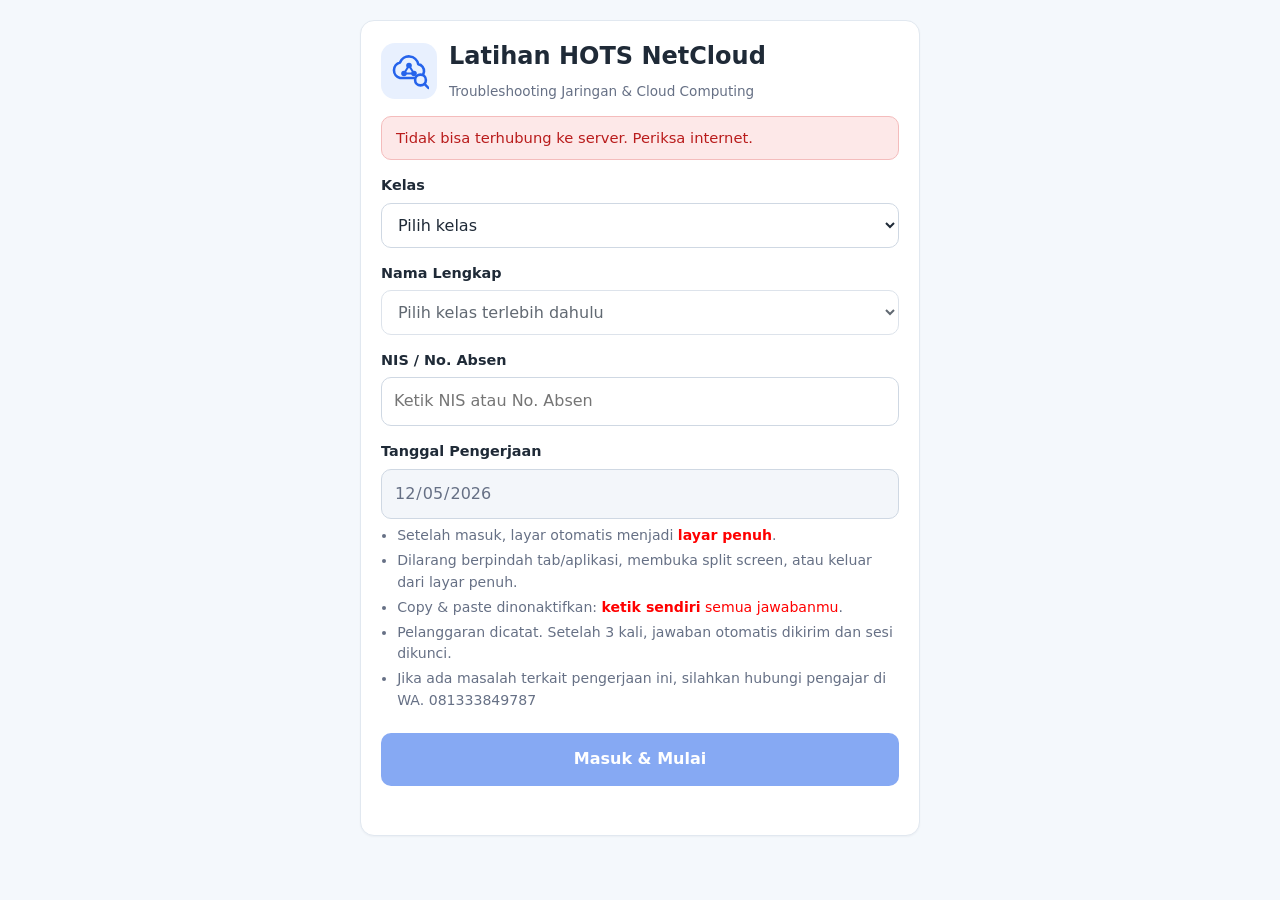
==== index.html @ 468da968 "Update index.html" ====
<!doctype html>
<html lang="id">
<head>
  <meta charset="utf-8">
  <meta name="viewport" content="width=device-width, initial-scale=1">
  <title>Latihan HOTS NetCloud</title>
  <link rel="stylesheet" href="style.css">
</head>
<body>

<!-- ============ LOGIN ============ -->
<main id="screen-login" class="screen active">
  <div class="wrap">
    <div class="card">
      <div class="brand-row">
        <div class="logo" aria-hidden="true">
          <svg viewBox="4 6 40 40" width="40" height="40" fill="none" stroke="currentColor" stroke-width="2.6" stroke-linecap="round" stroke-linejoin="round">
            <path d="M15 33h17a7 7 0 0 0 1.2-13.9A9.5 9.5 0 0 0 15 17.5 8 8 0 0 0 15 33z"/>
            <path d="M24 20.5 19 28.5h10z" stroke-width="2"/>
            <circle cx="24" cy="20.5" r="2.8" fill="currentColor" stroke="none"/>
            <circle cx="19" cy="28.5" r="2.8" fill="currentColor" stroke="none"/>
            <circle cx="29" cy="28.5" r="2.8" fill="currentColor" stroke="none"/>
            <circle cx="35.5" cy="35" r="5.4" fill="#e8f0fe"/>
            <path d="m39.4 38.9 4 4"/>
          </svg>
        </div>
        <div>
          <h1 id="judul">Latihan HOTS NetCloud</h1>
          <div class="muted small">Troubleshooting Jaringan &amp; Cloud Computing</div>
        </div>
      </div>

      <div id="status-banner" class="banner info">Memeriksa jadwal pengerjaan...</div>

      <form id="form-login" autocomplete="off" novalidate>
        <label for="kelas">Kelas</label>
        <select id="kelas" required>
          <option value="">Pilih kelas</option>
          <option>XII2</option>
          <option>XII3</option>
          <option>XII4</option>
          <option>XII5</option>
        </select>

        <label for="nama">Nama Lengkap</label>
        <select id="nama" required disabled>
          <option value="">Pilih kelas terlebih dahulu</option>
        </select>

        <label for="absen">NIS / No. Absen</label>
        <input id="absen" type="text" maxlength="20" autocomplete="off" placeholder="Ketik NIS atau No. Absen" required>

        <label for="tanggal">Tanggal Pengerjaan</label>
        <input id="tanggal" type="date" readonly>

        <ul class="rules">
          <li>Setelah masuk, layar otomatis menjadi <b><font color="red">layar penuh</b></font>.</li>
          <li>Dilarang berpindah tab/aplikasi, membuka split screen, atau keluar dari layar penuh.</li>
          <li>Copy &amp; paste dinonaktifkan: <b><font color="red">ketik sendiri</b> semua jawabanmu</font>.</li>
          <li>Pelanggaran dicatat. Setelah 3 kali, jawaban otomatis dikirim dan sesi dikunci.</li>
          <li>Jika ada masalah terkait pengerjaan ini, silahkan hubungi pengajar di <b></b>WA. 081333849787</b></li>
        </ul>

        <button id="btn-masuk" class="btn block" type="submit" disabled>Masuk &amp; Mulai</button>
        <div id="login-error" class="error" role="alert"></div>
        <p id="link-hasil" class="small muted hidden" style="text-align:center; margin:14px 0 0">Sudah mengerjakan? <a href="hasil.html">Lihat hasil penilaianmu</a></p>
      </form>
    </div>
  </div>
</main>

<!-- ============ UJIAN ============ -->
<main id="screen-exam" class="screen">
  <div class="wrap wide">
    <div class="topbar">
      <div class="who"><span id="who-nama"></span> <span id="who-info"></span></div>
      <div style="display:flex; gap:8px; align-items:center; flex-wrap:wrap">
        <span class="pill" id="pill-pel">Pelanggaran: 0/3</span>
        <span class="pill" id="pill-timer">Sisa waktu <b id="timer">--:--</b></span>
      </div>
    </div>

    <div class="exam-grid">
      <aside class="card">
        <h3>Navigasi soal</h3>
        <div id="nav" class="nav"></div>
        <p class="small muted" style="margin-top:12px">Hijau = sudah dijawab. Jawaban tersimpan otomatis.</p>
        <button id="btn-kirim" class="btn block" type="button">Kirim Jawaban</button>
      </aside>

      <section class="card" id="q-card">
        <div><span class="tag" id="q-bagian"></span><span class="tag" id="q-level"></span></div>
        <h2 id="q-judul" style="margin-top:10px"></h2>
        <div id="q-kasus" class="kasus"></div>
        <div id="q-tanya" class="pertanyaan"></div>
        <label for="jawab">Jawabanmu (jawab semua bagian a, b, c dengan kalimatmu sendiri)</label>
        <textarea id="jawab" class="jawab" autocomplete="off" autocapitalize="sentences" spellcheck="false"
                  data-gramm="false" placeholder="Ketik jawabanmu di sini..."></textarea>
        <div class="small muted" id="q-hitung" style="text-align:right"></div>
        <div class="q-actions">
          <button id="btn-prev" class="btn ghost" type="button">&larr; Sebelumnya</button>
          <button id="btn-next" class="btn" type="button">Berikutnya &rarr;</button>
        </div>
      </section>
    </div>
  </div>
</main>

<!-- ============ SELESAI ============ -->
<main id="screen-done" class="screen">
  <div class="wrap">
    <div class="card" style="text-align:center">
      <div class="logo" style="margin:0 auto 12px; background:var(--ok-soft); color:var(--ok)">&#10003;</div>
      <h1>Jawaban terkirim</h1>
      <p id="done-info" class="muted"></p>
      <p class="small muted">Terima kasih. Nilai akan diumumkan oleh gurumu. Kamu boleh menutup halaman ini.</p>
    </div>
  </div>
</main>

<!-- ============ OVERLAY PELANGGARAN ============ -->
<div id="ov-lock" class="overlay lock hidden">
  <div class="box" style="text-align:center">
    <div class="pill bad" style="margin-bottom:12px">Pelanggaran terdeteksi</div>
    <h2 id="lock-judul">Kembali ke layar penuh</h2>
    <p id="lock-pesan" class="muted"></p>
    <p class="small muted">Soal disembunyikan sampai kamu kembali ke layar penuh. Waktu tetap berjalan.</p>
    <button id="btn-resume" class="btn block" type="button">Kembali ke Layar Penuh</button>
  </div>
</div>

<!-- ============ MODAL KONFIRMASI KIRIM ============ -->
<div id="ov-konfirmasi" class="overlay hidden">
  <div class="box">
    <h2>Kirim jawaban sekarang?</h2>
    <p id="konfirmasi-pesan" class="muted"></p>
    <div style="display:flex; gap:10px; justify-content:flex-end; margin-top:16px">
      <button id="btn-batal" class="btn ghost" type="button">Periksa lagi</button>
      <button id="btn-yakin" class="btn" type="button">Ya, kirim</button>
    </div>
  </div>
</div>

<!-- ============ MODAL STATUS PENGIRIMAN ============ -->
<div id="ov-kirim" class="overlay hidden">
  <div class="box" style="text-align:center">
    <h2 id="kirim-judul">Mengirim jawaban...</h2>
    <p id="kirim-pesan" class="muted">Jangan tutup halaman ini.</p>
    <button id="btn-coba" class="btn block hidden" type="button">Coba kirim lagi</button>
  </div>
</div>

<div id="toast" class="toast hidden"></div>

<script src="config.js"></script>
<script src="app.js"></script>
</body>
</html>
---- style.css ----
:root {
  --bg: #f4f8fc;
  --card: #ffffff;
  --ink: #1f2a37;
  --muted: #667085;
  --line: #e1e8f0;
  --brand: #2563eb;
  --brand-d: #1d4ed8;
  --brand-soft: #e8f0fe;
  --ok: #15803d;
  --ok-soft: #e7f6ec;
  --warn: #b45309;
  --warn-soft: #fff4e0;
  --bad: #b91c1c;
  --bad-soft: #fde8e8;
  --radius: 14px;
}
* { box-sizing: border-box; }
html, body { margin: 0; padding: 0; }
body {
  font-family: system-ui, -apple-system, "Segoe UI", Roboto, "Helvetica Neue", Arial, sans-serif;
  background: var(--bg);
  color: var(--ink);
  line-height: 1.55;
  -webkit-text-size-adjust: 100%;
}
h1, h2, h3 { line-height: 1.25; margin: 0 0 .4em; }
h1 { font-size: 1.5rem; }
h2 { font-size: 1.15rem; }
h3 { font-size: 1rem; }
p { margin: 0 0 .8em; }
.muted { color: var(--muted); }
.small { font-size: .85rem; }
.hidden { display: none !important; }

.screen { display: none; min-height: 100vh; padding: 20px 16px 40px; }
.screen.active { display: block; }
.wrap { max-width: 560px; margin: 0 auto; }
.wrap.wide { max-width: 1100px; }

.card {
  background: var(--card);
  border: 1px solid var(--line);
  border-radius: var(--radius);
  padding: 20px;
  box-shadow: 0 1px 2px rgba(16, 24, 40, .04);
}
.brand-row { display: flex; align-items: center; gap: 12px; margin-bottom: 14px; }
.logo {
  width: 56px; height: 56px; border-radius: 14px;
  background: var(--brand-soft); color: var(--brand);
  display: grid; place-items: center; font-weight: 700; font-size: 1.1rem; flex: none;
}

label { display: block; font-weight: 600; font-size: .9rem; margin: 14px 0 6px; }
input[type=text], input[type=number], input[type=password], input[type=date],
input[type=datetime-local], select, textarea {
  width: 100%;
  padding: 11px 12px;
  font: inherit;
  color: var(--ink);
  background: #fff;
  border: 1px solid #cfd8e3;
  border-radius: 10px;
  outline: none;
}
input:focus, select:focus, textarea:focus {
  border-color: var(--brand);
  box-shadow: 0 0 0 3px rgba(37, 99, 235, .15);
}
input[readonly] { background: #f3f6fa; color: var(--muted); }
.row { display: grid; grid-template-columns: 1fr 1fr; gap: 12px; }
@media (max-width: 520px) { .row { grid-template-columns: 1fr; } }

.btn {
  display: inline-flex; align-items: center; justify-content: center; gap: 8px;
  padding: 11px 18px; font: inherit; font-weight: 600;
  border: 1px solid transparent; border-radius: 10px; cursor: pointer;
  background: var(--brand); color: #fff;
}
.btn:hover { background: var(--brand-d); }
.btn:disabled { opacity: .55; cursor: not-allowed; }
.btn.block { width: 100%; margin-top: 18px; padding: 13px; }
.btn.ghost { background: #fff; color: var(--brand); border-color: #bfd0f5; }
.btn.ghost:hover { background: var(--brand-soft); }
.btn.danger { background: #fff; color: var(--bad); border-color: #f1b8b8; }
.btn.danger:hover { background: var(--bad-soft); }
.btn.sm { padding: 6px 12px; font-size: .85rem; border-radius: 8px; }

.banner { padding: 10px 14px; border-radius: 10px; font-size: .92rem; margin: 12px 0; border: 1px solid; }
.banner.info { background: var(--brand-soft); color: #1e40af; border-color: #c7d8fb; }
.banner.ok { background: var(--ok-soft); color: var(--ok); border-color: #b7e2c5; }
.banner.warn { background: var(--warn-soft); color: var(--warn); border-color: #f5d9a8; }
.banner.bad { background: var(--bad-soft); color: var(--bad); border-color: #f4bcbc; }
.error { color: var(--bad); font-size: .9rem; margin-top: 12px; min-height: 1.2em; }

.rules { margin: 6px 0 0; padding-left: 1.15em; font-size: .88rem; color: var(--muted); }
.rules li { margin: 3px 0; }
.rules a { color: var(--brand); text-decoration: underline; }

/* ---------- Layar ujian ---------- */
body.exam, body.exam * { -webkit-user-select: none; user-select: none; -webkit-touch-callout: none; }
body.exam textarea { -webkit-user-select: text; user-select: text; }

.topbar {
  position: sticky; top: 0; z-index: 5;
  display: flex; align-items: center; justify-content: space-between; gap: 12px; flex-wrap: wrap;
  background: #fff; border-bottom: 1px solid var(--line);
  padding: 10px 16px; margin: -20px -16px 16px;
}
.topbar .who { font-weight: 600; }
.topbar .who span { color: var(--muted); font-weight: 400; font-size: .88rem; }
.pill {
  display: inline-flex; align-items: center; gap: 6px; padding: 5px 12px;
  border-radius: 999px; font-weight: 600; font-size: .9rem;
  background: var(--brand-soft); color: var(--brand);
}
.pill.warn { background: var(--warn-soft); color: var(--warn); }
.pill.bad { background: var(--bad-soft); color: var(--bad); }
.pill.ok { background: var(--ok-soft); color: var(--ok); }
#timer { font-variant-numeric: tabular-nums; font-size: 1.05rem; }

.exam-grid { display: grid; grid-template-columns: 190px 1fr; gap: 16px; align-items: start; }
@media (max-width: 760px) { .exam-grid { grid-template-columns: 1fr; } }
.nav { display: flex; flex-wrap: wrap; gap: 8px; }
.nav button {
  width: 38px; height: 38px; border-radius: 10px; font: inherit; font-weight: 600;
  border: 1px solid #cfd8e3; background: #fff; color: var(--ink); cursor: pointer;
}
.nav button.done { background: var(--ok-soft); border-color: #b7e2c5; color: var(--ok); }
.nav button.cur { background: var(--brand); border-color: var(--brand); color: #fff; }
.tag {
  display: inline-block; font-size: .78rem; font-weight: 600; padding: 2px 9px;
  border-radius: 999px; background: var(--brand-soft); color: var(--brand); margin-right: 6px;
}
.kasus {
  background: #f8fafc; border: 1px solid var(--line); border-left: 4px solid var(--brand);
  border-radius: 10px; padding: 12px 14px; margin: 10px 0 14px; white-space: pre-wrap;
}
.kasus pre.code, pre.code {
  background: #0f172a; color: #e2e8f0; padding: 10px 12px; border-radius: 8px;
  overflow-x: auto; font-size: .82rem; margin: 8px 0; white-space: pre;
  font-family: ui-monospace, SFMono-Regular, Menlo, Consolas, monospace;
}
.pertanyaan { white-space: pre-wrap; font-weight: 500; margin-bottom: 12px; }
textarea.jawab { min-height: 220px; resize: vertical; line-height: 1.5; }
.q-actions { display: flex; justify-content: space-between; gap: 10px; margin-top: 14px; flex-wrap: wrap; }

.overlay {
  position: fixed; inset: 0; z-index: 50; background: rgba(15, 23, 42, .55);
  display: grid; place-items: center; padding: 16px;
}
.overlay .box {
  background: #fff; border-radius: var(--radius); padding: 24px; max-width: 440px; width: 100%;
  box-shadow: 0 20px 50px rgba(15, 23, 42, .3);
}
.overlay.lock { background: rgba(255, 255, 255, .97); }
.toast {
  position: fixed; left: 50%; bottom: 24px; transform: translateX(-50%);
  background: #1f2a37; color: #fff; padding: 10px 16px; border-radius: 10px;
  font-size: .9rem; z-index: 60; max-width: 90vw;
}

/* ---------- Dashboard guru ---------- */
.tabs { display: flex; gap: 6px; flex-wrap: wrap; margin: 14px 0; }
.tabs button {
  padding: 8px 16px; border-radius: 999px; font: inherit; font-weight: 600; cursor: pointer;
  border: 1px solid #cfd8e3; background: #fff; color: var(--ink);
}
.tabs button.on { background: var(--brand); border-color: var(--brand); color: #fff; }
.stats { display: grid; grid-template-columns: repeat(auto-fit, minmax(150px, 1fr)); gap: 12px; margin-bottom: 16px; }
.stat { background: #fff; border: 1px solid var(--line); border-radius: 12px; padding: 14px; }
.stat b { display: block; font-size: 1.5rem; line-height: 1.2; }
.stat span { color: var(--muted); font-size: .85rem; }
.bars { display: grid; gap: 10px; }
.bar-row { display: grid; grid-template-columns: 70px 1fr 56px; gap: 10px; align-items: center; font-size: .9rem; }
.bar { height: 12px; background: #eaf0f8; border-radius: 99px; overflow: hidden; }
.bar i { display: block; height: 100%; background: var(--brand); border-radius: 99px; }
.grid2 { display: grid; grid-template-columns: 1fr 1fr; gap: 16px; }
@media (max-width: 800px) { .grid2 { grid-template-columns: 1fr; } }
.toolbar { display: flex; gap: 10px; flex-wrap: wrap; align-items: center; margin-bottom: 12px; }
.toolbar select, .toolbar input[type=text] { width: auto; min-width: 150px; }
.tablewrap { overflow-x: auto; background: #fff; border: 1px solid var(--line); border-radius: 12px; }
table { border-collapse: collapse; width: 100%; font-size: .9rem; }
th, td { padding: 9px 12px; text-align: left; border-bottom: 1px solid var(--line); white-space: nowrap; }
th { background: #f2f6fb; font-size: .8rem; text-transform: uppercase; letter-spacing: .03em; color: var(--muted); position: sticky; top: 0; }
tr:last-child td { border-bottom: none; }
.badge { display: inline-block; padding: 2px 10px; border-radius: 999px; font-size: .8rem; font-weight: 600; }
.badge.ok { background: var(--ok-soft); color: var(--ok); }
.badge.warn { background: var(--warn-soft); color: var(--warn); }
.badge.bad { background: var(--bad-soft); color: var(--bad); }
.badge.info { background: var(--brand-soft); color: var(--brand); }
.modal-card {
  background: #fff; border-radius: var(--radius); max-width: 820px; width: 100%;
  max-height: 92vh; overflow-y: auto; padding: 22px;
}
.q-block { border: 1px solid var(--line); border-radius: 12px; padding: 14px; margin: 12px 0; }
.answer {
  white-space: pre-wrap; background: #f8fafc; border: 1px solid var(--line);
  border-radius: 8px; padding: 10px 12px; margin: 8px 0; min-height: 40px;
}
.score-in { width: 90px !important; display: inline-block; }
details summary { cursor: pointer; color: var(--brand); font-weight: 600; font-size: .9rem; }
details .pre { white-space: pre-wrap; margin-top: 6px; font-size: .9rem; }

/* ---------- Halaman hasil siswa ---------- */
.big-score { font-size: 3.4rem; font-weight: 700; line-height: 1; color: var(--brand); font-variant-numeric: tabular-nums; }
#hasil .bars { margin: 8px 0 4px; }
#hasil .bar-row { grid-template-columns: 64px 1fr 62px; }

/* ---------- Tab PIN: cetak ---------- */
.print-only { display: none; }
.pin-code { font-family: ui-monospace, SFMono-Regular, Menlo, Consolas, monospace; font-weight: 700; font-size: 1.05rem; letter-spacing: .12em; }
@media print {
  body.cetak-pin { background: #fff; }
  body.cetak-pin #g-app .wrap > div:first-child,
  body.cetak-pin .tabs, body.cetak-pin .no-print,
  body.cetak-pin #tab-ringkasan, body.cetak-pin #tab-hasil, body.cetak-pin #tab-atur,
  body.cetak-pin #g-modal, body.cetak-pin #toast { display: none !important; }
  body.cetak-pin .print-only { display: block !important; }
  body.cetak-pin .tablewrap { border: none; }
  body.cetak-pin th { position: static; }
  body.cetak-pin .screen { padding: 0; }
  body.cetak-pin tr { page-break-inside: avoid; }
}
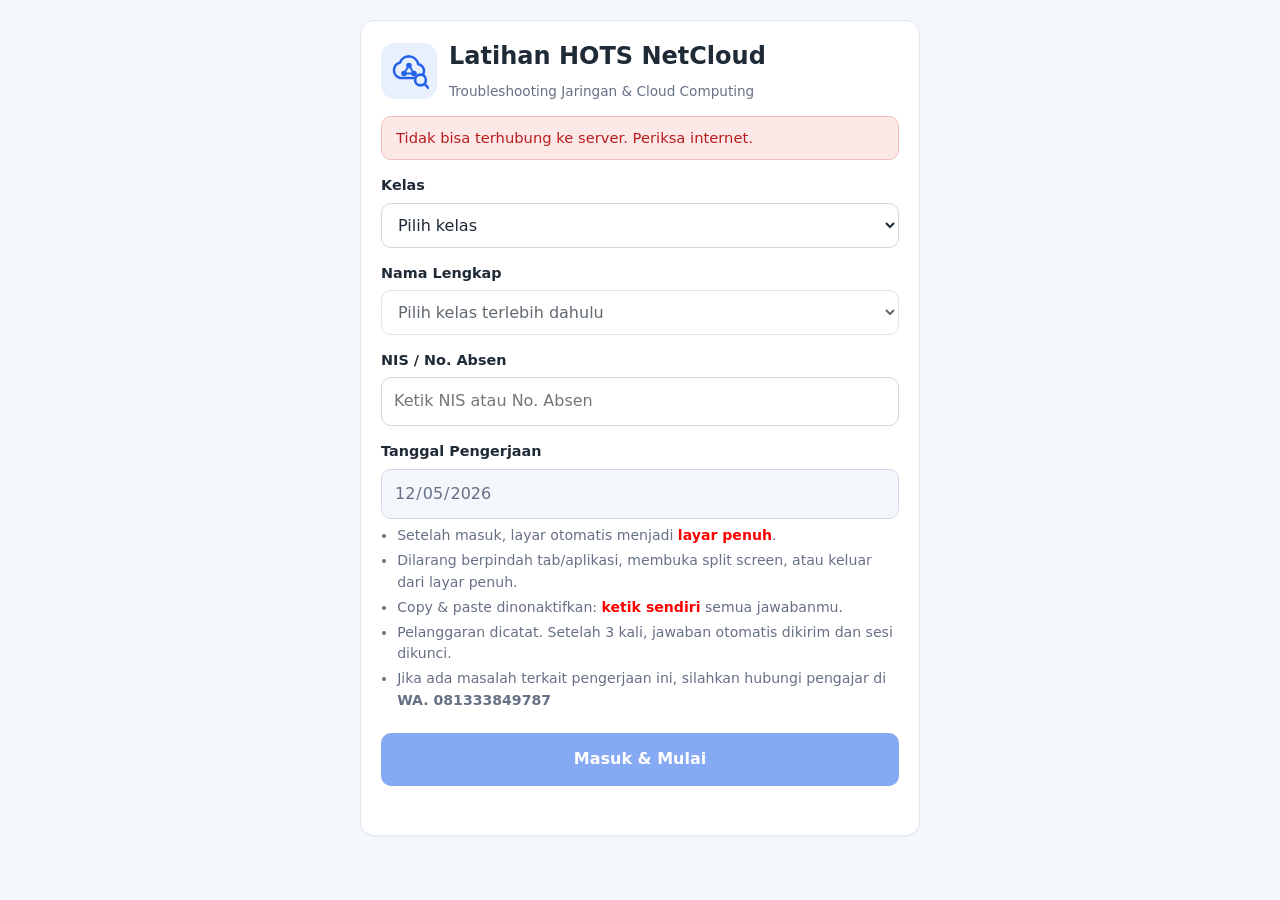
==== commit e182fff4: "Update index.html" ====
--- a/index.html
+++ b/index.html
@@ -54,11 +54,11 @@
         <input id="tanggal" type="date" readonly>
 
         <ul class="rules">
-          <li>Setelah masuk, layar otomatis menjadi <b><font color="red">layar penuh</b></font>.</li>
+          <li>Setelah masuk, layar otomatis menjadi <b><font color="red">layar penuh</font></b>.</li>
           <li>Dilarang berpindah tab/aplikasi, membuka split screen, atau keluar dari layar penuh.</li>
-          <li>Copy &amp; paste dinonaktifkan: <b><font color="red">ketik sendiri</b> semua jawabanmu</font>.</li>
+          <li>Copy &amp; paste dinonaktifkan: <b><font color="red">ketik sendiri</font></b> semua jawabanmu.</li>
           <li>Pelanggaran dicatat. Setelah 3 kali, jawaban otomatis dikirim dan sesi dikunci.</li>
-          <li>Jika ada masalah terkait pengerjaan ini, silahkan hubungi pengajar di <b></b>WA. 081333849787</b></li>
+          <li>Jika ada masalah terkait pengerjaan ini, silahkan hubungi pengajar di <b>WA. 081333849787</b></li>
         </ul>
 
         <button id="btn-masuk" class="btn block" type="submit" disabled>Masuk &amp; Mulai</button>
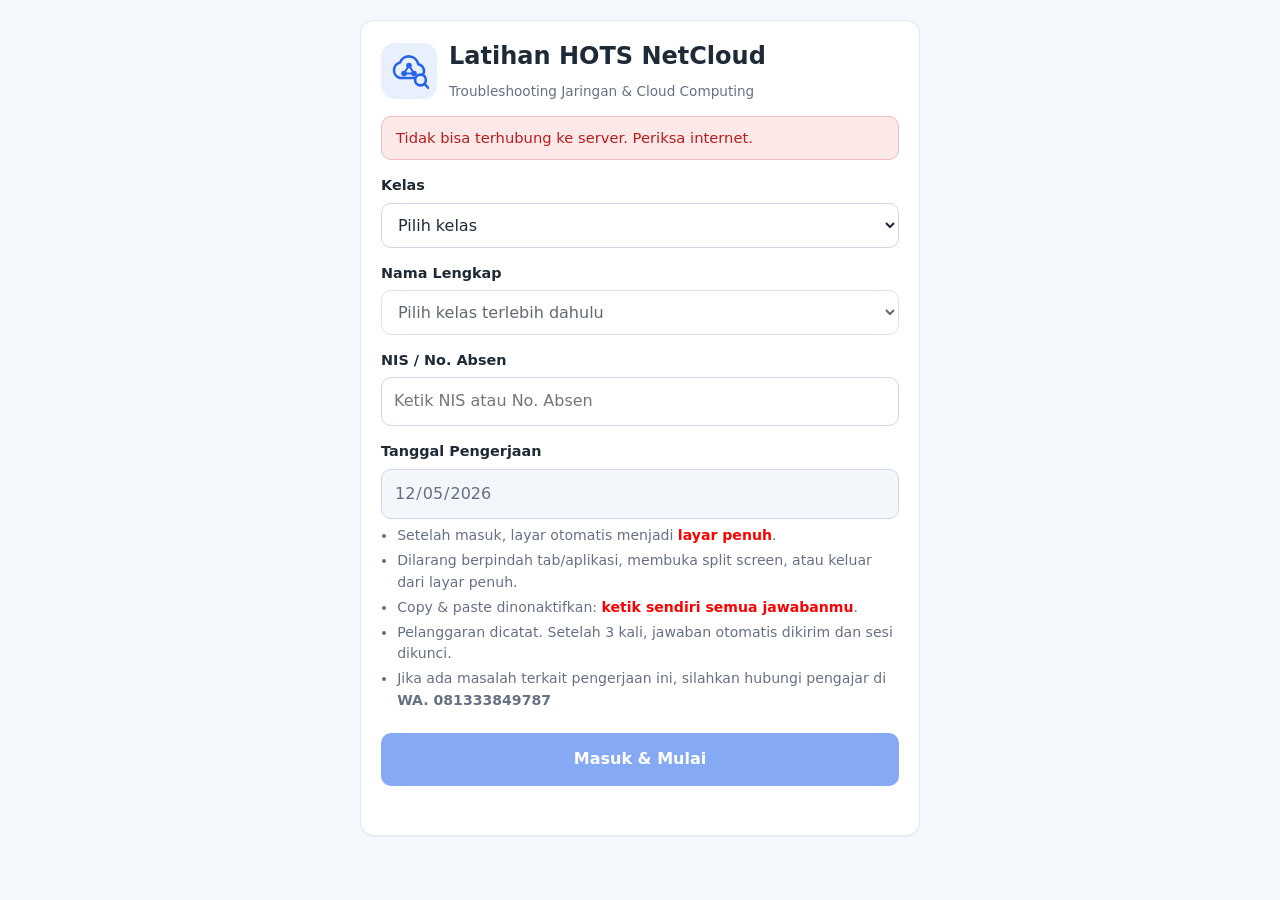
==== commit 234f7b94: "Update index.html" ====
--- a/index.html
+++ b/index.html
@@ -56,7 +56,7 @@
         <ul class="rules">
           <li>Setelah masuk, layar otomatis menjadi <b><font color="red">layar penuh</font></b>.</li>
           <li>Dilarang berpindah tab/aplikasi, membuka split screen, atau keluar dari layar penuh.</li>
-          <li>Copy &amp; paste dinonaktifkan: <b><font color="red">ketik sendiri</font></b> semua jawabanmu.</li>
+          <li>Copy &amp; paste dinonaktifkan: <b><font color="red">ketik sendiri semua jawabanmu</font></b>.</li>
           <li>Pelanggaran dicatat. Setelah 3 kali, jawaban otomatis dikirim dan sesi dikunci.</li>
           <li>Jika ada masalah terkait pengerjaan ini, silahkan hubungi pengajar di <b>WA. 081333849787</b></li>
         </ul>
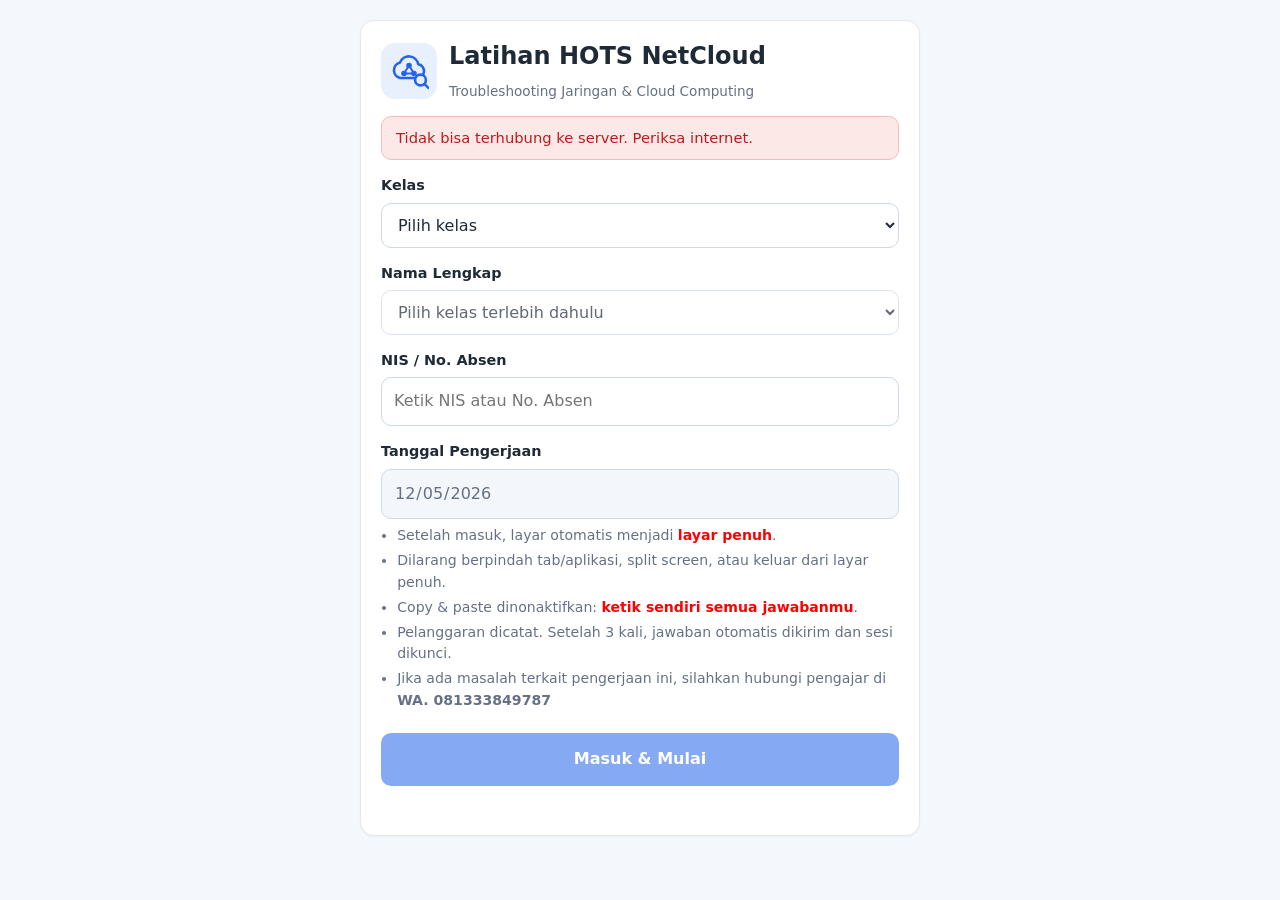
==== commit 84d3bba1: "Update index.html" ====
--- a/index.html
+++ b/index.html
@@ -55,7 +55,7 @@
 
         <ul class="rules">
           <li>Setelah masuk, layar otomatis menjadi <b><font color="red">layar penuh</font></b>.</li>
-          <li>Dilarang berpindah tab/aplikasi, membuka split screen, atau keluar dari layar penuh.</li>
+          <li>Dilarang berpindah tab/aplikasi, split screen, atau keluar dari layar penuh.</li>
           <li>Copy &amp; paste dinonaktifkan: <b><font color="red">ketik sendiri semua jawabanmu</font></b>.</li>
           <li>Pelanggaran dicatat. Setelah 3 kali, jawaban otomatis dikirim dan sesi dikunci.</li>
           <li>Jika ada masalah terkait pengerjaan ini, silahkan hubungi pengajar di <b>WA. 081333849787</b></li>
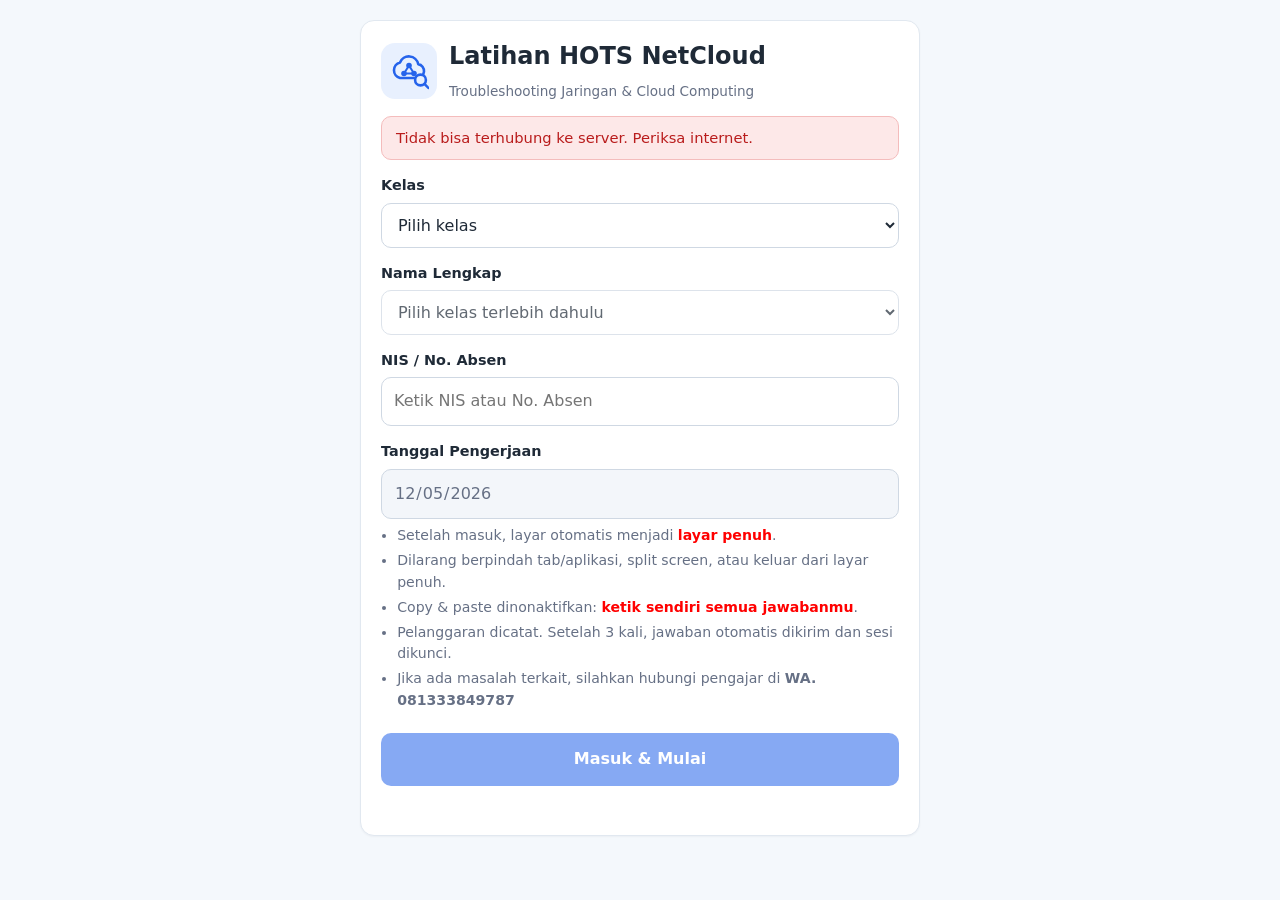
==== commit b79d6700: "Update index.html" ====
--- a/index.html
+++ b/index.html
@@ -58,7 +58,7 @@
           <li>Dilarang berpindah tab/aplikasi, split screen, atau keluar dari layar penuh.</li>
           <li>Copy &amp; paste dinonaktifkan: <b><font color="red">ketik sendiri semua jawabanmu</font></b>.</li>
           <li>Pelanggaran dicatat. Setelah 3 kali, jawaban otomatis dikirim dan sesi dikunci.</li>
-          <li>Jika ada masalah terkait pengerjaan ini, silahkan hubungi pengajar di <b>WA. 081333849787</b></li>
+          <li>Jika ada masalah terkait, silahkan hubungi pengajar di <b>WA. 081333849787</b></li>
         </ul>
 
         <button id="btn-masuk" class="btn block" type="submit" disabled>Masuk &amp; Mulai</button>
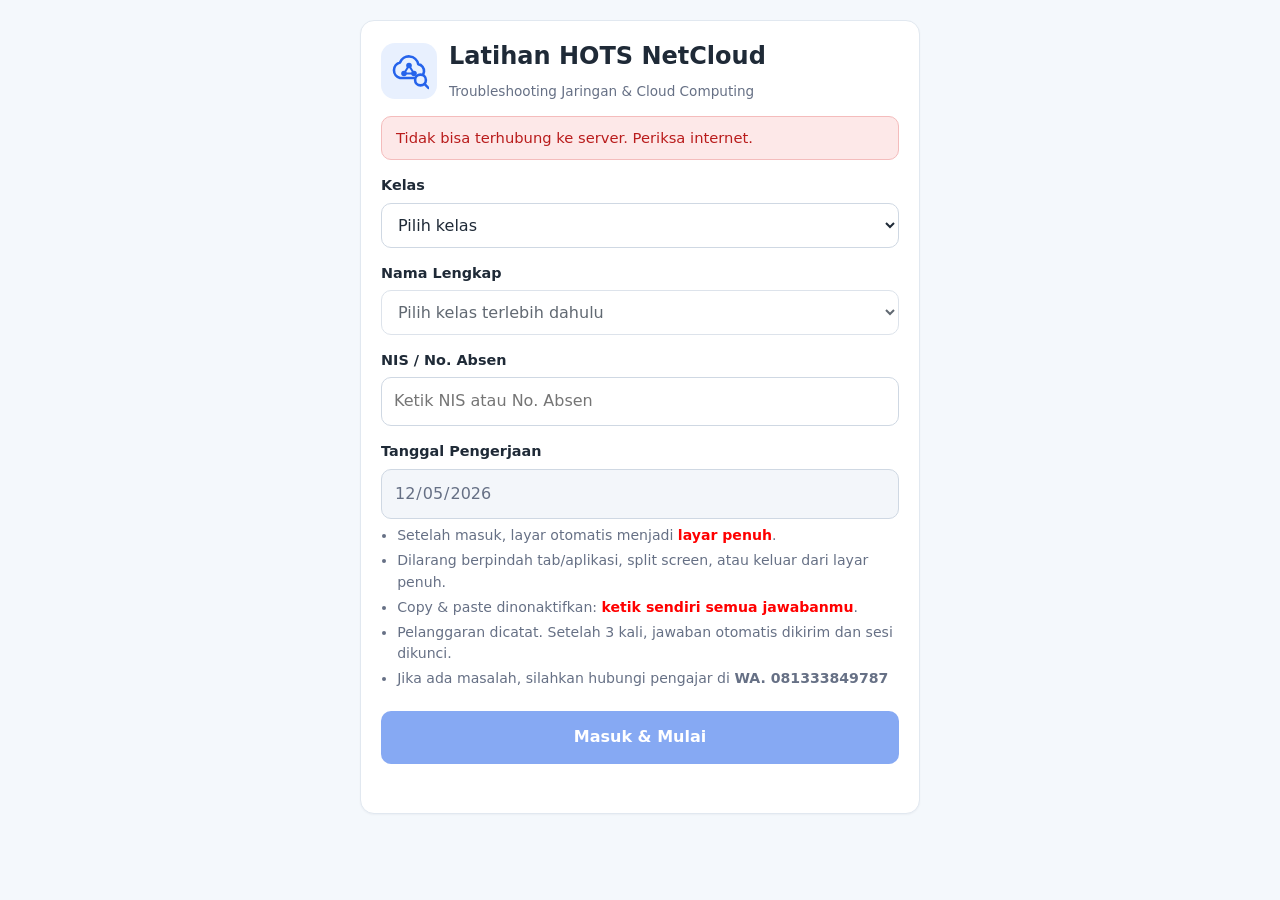
==== commit bd93fb7d: "Update index.html" ====
--- a/index.html
+++ b/index.html
@@ -58,7 +58,7 @@
           <li>Dilarang berpindah tab/aplikasi, split screen, atau keluar dari layar penuh.</li>
           <li>Copy &amp; paste dinonaktifkan: <b><font color="red">ketik sendiri semua jawabanmu</font></b>.</li>
           <li>Pelanggaran dicatat. Setelah 3 kali, jawaban otomatis dikirim dan sesi dikunci.</li>
-          <li>Jika ada masalah terkait, silahkan hubungi pengajar di <b>WA. 081333849787</b></li>
+          <li>Jika ada masalah, silahkan hubungi pengajar di <b>WA. 081333849787</b></li>
         </ul>
 
         <button id="btn-masuk" class="btn block" type="submit" disabled>Masuk &amp; Mulai</button>
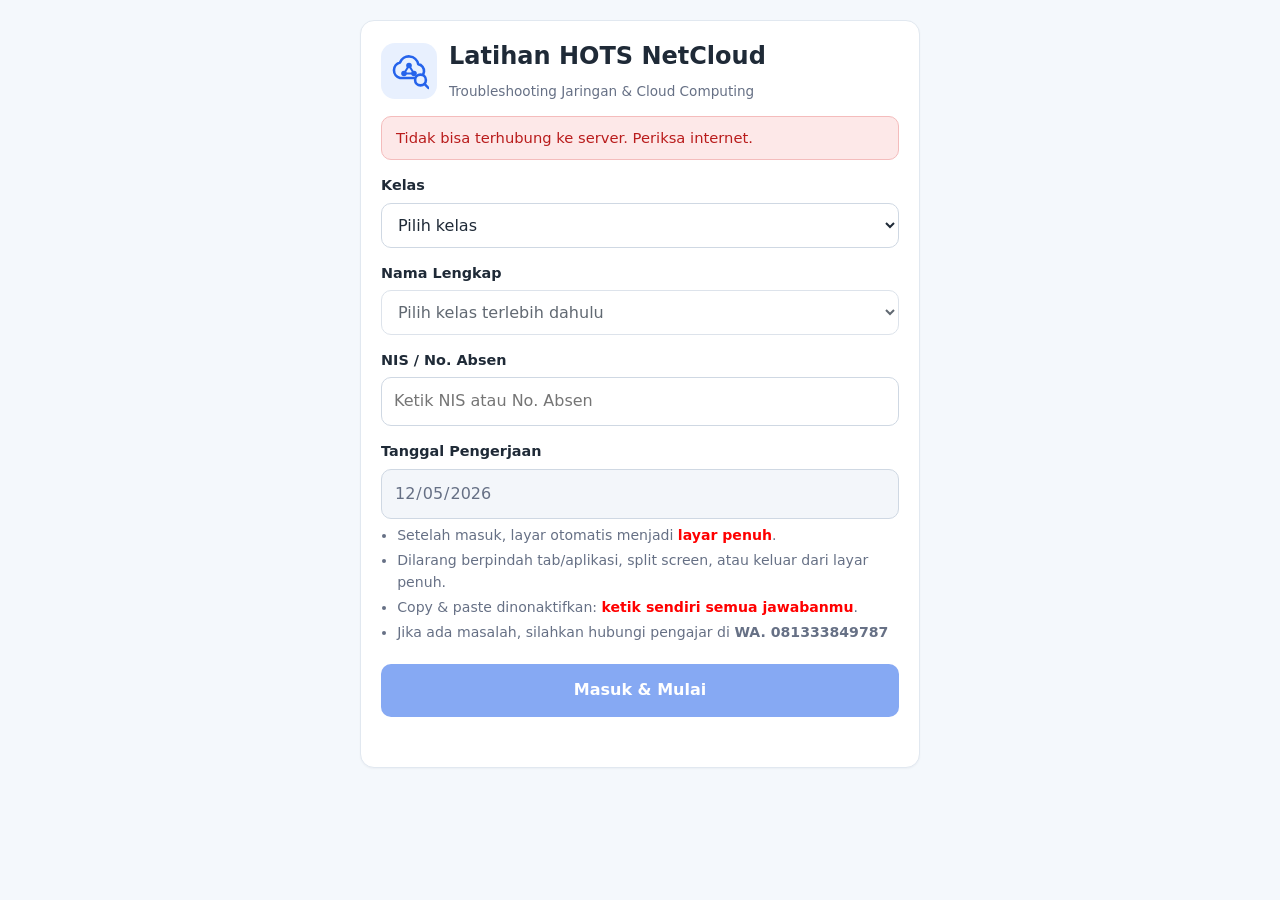
==== commit 692c55ce: "Update index.html" ====
--- a/index.html
+++ b/index.html
@@ -57,7 +57,6 @@
           <li>Setelah masuk, layar otomatis menjadi <b><font color="red">layar penuh</font></b>.</li>
           <li>Dilarang berpindah tab/aplikasi, split screen, atau keluar dari layar penuh.</li>
           <li>Copy &amp; paste dinonaktifkan: <b><font color="red">ketik sendiri semua jawabanmu</font></b>.</li>
-          <li>Pelanggaran dicatat. Setelah 3 kali, jawaban otomatis dikirim dan sesi dikunci.</li>
           <li>Jika ada masalah, silahkan hubungi pengajar di <b>WA. 081333849787</b></li>
         </ul>
 
@@ -113,7 +112,7 @@
       <div class="logo" style="margin:0 auto 12px; background:var(--ok-soft); color:var(--ok)">&#10003;</div>
       <h1>Jawaban terkirim</h1>
       <p id="done-info" class="muted"></p>
-      <p class="small muted">Terima kasih. Nilai akan diumumkan oleh gurumu. Kamu boleh menutup halaman ini.</p>
+      <p class="small muted">Terima kasih. Nilai akan diumumkan kemudian. Kamu boleh menutup halaman ini.</p>
     </div>
   </div>
 </main>
@@ -121,7 +120,7 @@
 <!-- ============ OVERLAY PELANGGARAN ============ -->
 <div id="ov-lock" class="overlay lock hidden">
   <div class="box" style="text-align:center">
-    <div class="pill bad" style="margin-bottom:12px">Pelanggaran terdeteksi</div>
+    <div class="pill bad" style="margin-bottom:12px">Pelanggaran Terdeteksi</div>
     <h2 id="lock-judul">Kembali ke layar penuh</h2>
     <p id="lock-pesan" class="muted"></p>
     <p class="small muted">Soal disembunyikan sampai kamu kembali ke layar penuh. Waktu tetap berjalan.</p>
